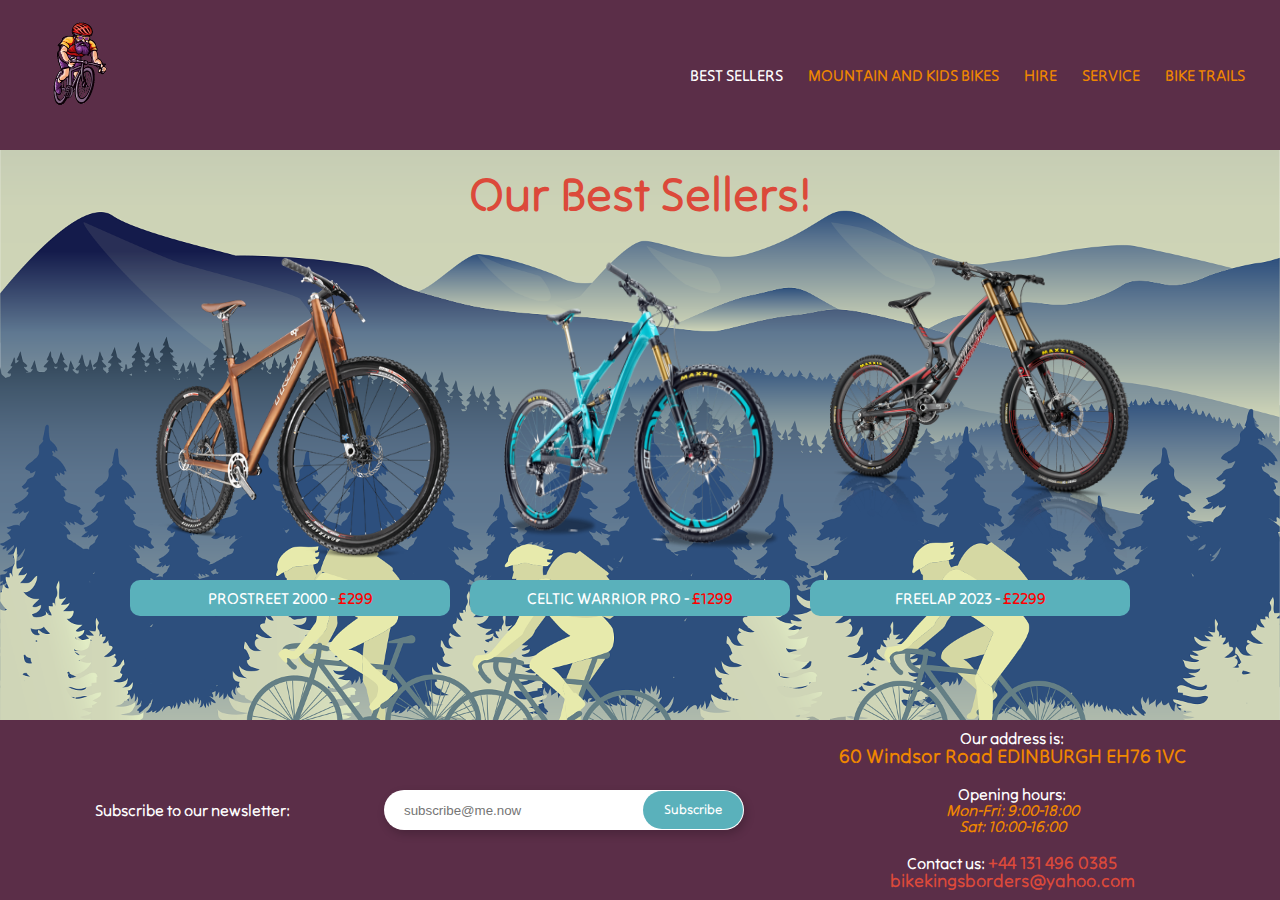
==== pages/bestsellers.html @ 885009d8 "Add files via upload" ====
<!DOCTYPE html>
<html lang="en">
<head>
    <meta charset="UTF-8">
    <meta name="viewport" content="width=device-width, initial-scale=1.0">
    <title>Bike King Borders</title>
    <link rel="stylesheet" href="../css/reset/reset.css">
    <link rel="stylesheet" href="../css/main.css">
    <link rel="preconnect" href="https://fonts.googleapis.com">
    <link rel="preconnect" href="https://fonts.gstatic.com" crossorigin>
    <link href="https://fonts.googleapis.com/css2?family=Tilt+Neon&display=swap" rel="stylesheet">
    <link rel="apple-touch-icon" sizes="180x180" href="../rss/apple-touch-icon.png">
    <link rel="icon" type="image/png" sizes="32x32" href="../rss/favicon-32x32.png">
    <link rel="icon" type="image/png" sizes="16x16" href="../rss/favicon-16x16.png">
    <link rel="manifest" href="../rss/site.webmanifest">
    <link rel="mask-icon" href="../rss/safari-pinned-tab.svg" color="#5bbad5">
</head>
<body>
    <div class="container">
        <header>
            <div class="logo">
                <a href="../index.html"><img src="/rss/logo.png" alt="biker on the bike"></a>
            </div>
            <div class="nav">
                <ul>
                    <li><a href="bestsellers.html" id="bsa">Best Sellers</a></li>
                    <li><a href="bikes.html">Mountain and Kids Bikes</a></li>
                    <li><a href="hire.html">Hire</a></li>
                    <li><a href="service.html">Service</a></li>
                    <li><a href="trails.html">Bike Trails</a></li>
                </ul>
            </div>
        </header>
        <main>
            <div class="bs-gallery">
                <h1 class="bs-h1">Our Best Sellers!</h1>
                <div class="imgs-gallery">
                    <figure>
                        <img src="../rss/bicycle_1.png" alt="bike 1">
                        <figcaption>PROSTREET 2000 - <span class="bs-price">£299</span></figcaption>
                    </figure>
                    <figure>
                        <img src="../rss/bicycle_2.png" alt="bike 2">
                        <figcaption>CELTIC WARRIOR PRO - <span class="bs-price">£1299</span></figcaption>
                    </figure>
                    <figure>
                        <img src="../rss/bicycle_3.png" alt="bike 3">
                        <figcaption>FREELAP 2023 - <span class="bs-price">£2299</span></figcaption>
                    </figure>
                </div>
            </div>
        </main>
        <footer>
            <p class="sub-text">Subscribe to our newsletter:</p>
            <div class="subs">
                <form class="subscription">
                    <input class="add-email" id="add-email" type="email" placeholder="subscribe@me.now">
                    <button class="submit-email" type="button">
                      <span class="before-submit">Subscribe</span>
                      <span class="after-submit">Thank you for subscribing!</span>
                     </button>
                </form>
            </div>
            <div class="contact">
                <p>Our address is:<br> 
                    <span id="address-span">60 Windsor Road
                        EDINBURGH
                        EH76 1VC</span></p>
                <p>Opening hours: <br>
                    <span id="opening-hours">Mon-Fri: 9:00-18:00 <br>
                    Sat: 10:00-16:00</span>
                </p>
                <p>Contact us:
                    <span><a href="tel:+441314960385" id="phone">+44 131 496 0385</a></span> <br>
                    <span><a href="mailto:bikekingsborders@yahoo.com" id="email">bikekingsborders@yahoo.com</a></span>
                </p>
            </div>
        </footer>
    </div>

    <script>
        document.querySelector('.submit-email').addEventListener('mousedown', (e) => {
        e.preventDefault();
        document.querySelector('.subscription').classList.add('done');
        });
    </script>
</body>
</html>
---- css/main.css ----
/* Declaring different variables */

:root {
    --blue: #197278;
    --blue2: #5AB1BB;
    --red: #DC493A;
    --violet: #5B2E48;
    --tang: #F08700;
    --fontSize: 32px;
    --white: #fff;
    --black: #000;
    --trip: #00B274;
  }

/* Top level rules */

body {
  margin: 0;
  padding: 0;
  background-image: url('../rss/bicycle-1920.png');
  background-size: cover;
}

.container {
  font-family: 'Tilt Neon', sans-serif;
}

header {
  display: flex;
  justify-content: space-between;
  align-items: center;
  background-color: var(--violet);
  padding: 10px;
}

.logo img {
  width: 128px;
  height: 128px;
}

/* Nav rules */

.nav {
  list-style-type: none;
  display: flex;
}

.nav ul {
  list-style-type: none;
  display: flex;
}

.nav li {
  margin-right: 25px;
}

.nav li a {
  color: var(--tang);
  text-decoration: none;
  font-weight: bold;
  text-transform: uppercase;
  transition: all 1s ease;
}

/* Best Sellers setup */

#bsa {
    color: var(--white);
    animation: glow 1s ease-in-out infinite alternate;
  }

@keyframes glow {
    from {
      text-shadow: 0 0 10px #fff, 0 0 20px #fff, 0 0 30px #e60073, 0 0 40px #e60073, 0 0 50px #e60073, 0 0 60px #e60073, 0 0 70px #e60073;
    }
    to {
      text-shadow: 0 0 20px #fff, 0 0 30px #ff4da6, 0 0 40px #ff4da6, 0 0 50px #ff4da6, 0 0 60px #ff4da6, 0 0 70px #ff4da6, 0 0 80px #ff4da6;
    }
  }
  
/* Change the link color on hover */
.nav li a:hover {
    color: var(--white);
  }

/* Subscription rules */

footer {
  position: fixed;
  left: 0;
  bottom: 0;
  width: 100%;
  display: flex;
  align-items: center;
  justify-content: space-evenly;
  background-color: var(--violet);
  color: var(--white);
}

.sub-text {
  display: flex;
  flex-wrap: wrap;
}

.subs {
  width: 360px;
  height: 40px;
  box-shadow: 2px 4px 10px rgba(0, 0, 0, .2);
  border-radius: 60px;
  overflow: hidden;
}

.subscription {
  position: relative;
  width: 100%;
  height: 100%;
}

.subscription .add-email{
  position: absolute;
  top: 0;
  left: 0;
  width: 100%;
  height: 100%;
  border: none;
  outline: none;
  padding: 0 20px;
}

.subscription .submit-email {
  font-family: 'Tilt Neon', sans-serif;
  position: absolute;
  top: 0;
  right: 0;
  height: calc(100% - 2px);
  width: 100px;
  border: none;
  border-radius: 60px;
  outline: none;
  margin: 1px;
  padding: 0 20px;
  cursor: pointer;
  background: var(--blue2);
  color: var(--white);
  transition: width .35s ease-in-out,
    background .35s ease-in-out;
}

.subscription.done .submit-email {
  width: calc(100% - 2px);
  background: var(--red);
}

.subscription .submit-email .before-submit,
.subscription .submit-email .after-submit {
  position: absolute;
  top: 0;
  left: 0;
  width: 100%;
  height: 100%;
  text-align: center;
  line-height: 38px;
  transition: visibility .35s ease-in-out,
    opacity .35s ease-in-out;
}

.subscription.done .submit-email .before-submit,
.subscription:not(.done) .submit-email .after-submit {
  visibility: hidden;
  opacity: 0;
}

.subscription .submit-email .after-submit {
  transition-delay: .35s;
}

.subscription:not(.done) .submit-email .before-submit,
.subscription.done .submit-email .after-submit {
  visibility: visible;
  opacity: 1;
}

/* Contact section rules */

.contact {
  text-align: center;
  font-weight: 700;
}

.contact p {
  padding: 10px 0;
}

#address-span {
  font-weight: bold;
  font-size: 20px;
  color: var(--tang)
}

#opening-hours {
  font-style: italic;
  font-size: 16px;
  color: var(--tang);
}

#phone, #email {
  font-weight: bold;
  font-size: 18px;
  color: var(--red);
  text-decoration: none;
  transition: color 1s ease-in;
}

#phone:hover, #email:hover {
  color: var(--white);
}

/* Main rules */

main {
  display: flex;
  height: 60vh;
}

.main-container {
  display: flex;
  flex-direction: row;
  justify-content: space-between;
  align-items: center;
  flex: 1;
}

/* Special rules */

.special {
  display: flex;
  flex-direction: column;
  align-items: center;
  flex: 1;
  padding: 10px;
}

.special img {
  margin: 20px;
  width: 300px;
  height: 300px;
}

#h2-spec, #h2-loc {
  font-size: 1.5rem;
  font-weight: bold;
  margin-bottom: 10px;
  margin-top: 5%;
  color: var(--red);
}

/* Location rules */

.location {
  display: flex;
  flex-direction: column;
  align-items: center;
  flex: 1;
  padding: 10px;
}

/* Trip advisor rules */

.tripadv {
  display: block;
  position: relative;
  width: 100%;
  margin-top: 53px;
}

#tripadvisor-link {
  position: absolute;
  bottom: 0;
  left: 0;
  width: 100%;
  background-color: var(--trip);
  color: var(--violet);
  text-align: center;
  padding: 10px 0;
  font-weight: bold;
  font-size: 16px;
  text-decoration: none;
}

#tripadvisor-link:hover {
  color: var(--white);
}

/* Best Sellers page rules */

.bs-gallery {
  width: 1920px;
  text-align: center;
}

.imgs-gallery img {
  width: 300px;
  height: 300px;
  margin: 20px;
}

.bs-h1 {
  font-size: 48px;
  text-align: center;
  margin: 20px 0 20px 0;
  color: var(--red);
}

.imgs-gallery {
  display: flex;
  flex-wrap: wrap;
  justify-content: center;
}

/* Bikes rules */

figcaption {
  color: var(--white);
  font-weight: 700;
  width: 300px;
  background-color: var(--blue2);
  padding: 10px;
  border-radius: 10px;
}

.bs-price {
  color: red;
}

/* Hire page rules */

.main-hire {
  display: flex;
  justify-content: center;
  align-items: center;
  margin: 0;
}

.hire-h1 {
  font-size: 48px;
  text-align: center;
  margin-top: 150px;
  color: var(--red);
}

.hire-table {
  display: grid;
  grid-template-columns: 1fr 2fr 1fr;
  border: 1px solid var(--black);
  margin-top: -250px;
  color: var(--tang);
  background-color: var(--blue);
}

.cell {
  border: 1px solid var(--black);
  padding: 10px;
  text-align: center;
}

/* Services page rules */

.services {
  display: flex;
  flex-direction: row;
  align-items: center;
  justify-content: center;
  padding: 10px;
  flex-wrap: wrap;
  width: 1920px;
}

.services img {
  margin: 20px;
  width: 200px;
  height: 200px;
}

.services p {
  font-size: 24px;
  font-weight: bold;
  color: var(--red);
  text-align: center;
  margin: 20px;
  -webkit-text-stroke-width: 0.1px;
  -webkit-text-stroke-color: var(--white);
}

.h1-serv {
  font-size: 48px;
  text-align: center;
  margin: 20px 0 20px 0;
  color: var(--red);
}

/* Trails page rules */

.trails-gallery {
  display: flex;
  flex-direction: row;
  align-items: center;
  justify-content: space-around;
  padding: 10px;
  flex-wrap: wrap;
  width: 1920px;
}

.trails-gallery img {
  width: 300px;
  height: 200px;
  object-fit: cover;
  margin: 10px;
  border: 1px solid var(--white);
  border-radius: 5px;
}

.trails-video-gallery {
  display: flex;
  flex-direction: row;
  align-items: center;
  justify-content: space-around;
  padding: 10px;
  flex-wrap: wrap;
  width: 1920px;
}

.trails-video-gallery iframe {
  width: 300px;
  height: 200px;
  object-fit: cover;
  margin: 10px;
  border: 1px solid var(--white);
  border-radius: 5px;
}
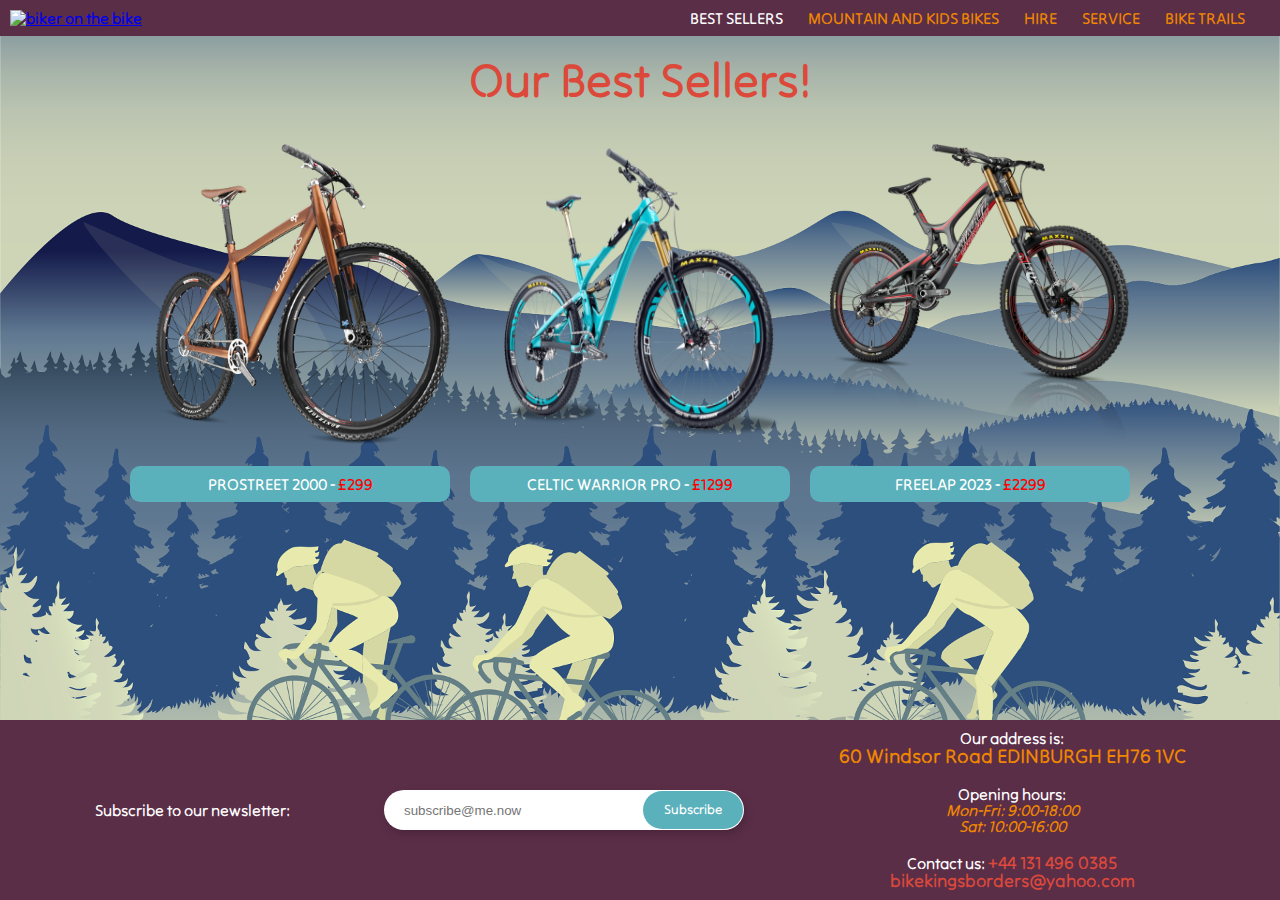
==== commit f35e6233: "fixed the logo, working on css flex wraps" ====
--- a/pages/bestsellers.html
+++ b/pages/bestsellers.html
@@ -19,7 +19,7 @@
     <div class="container">
         <header>
             <div class="logo">
-                <a href="../index.html"><img src="/rss/logo.png" alt="biker on the bike"></a>
+                <a href="../index.html"><img src="rss/logo.png" alt="biker on the bike"></a>
             </div>
             <div class="nav">
                 <ul>
--- a/css/main.css
+++ b/css/main.css
@@ -313,7 +313,7 @@
 
 .imgs-gallery {
   display: flex;
-  flex-wrap: wrap;
+  flex-wrap: nowrap;
   justify-content: center;
 }
 
@@ -371,7 +371,7 @@
   align-items: center;
   justify-content: center;
   padding: 10px;
-  flex-wrap: wrap;
+  flex-wrap: nowrap;
   width: 1920px;
 }
 
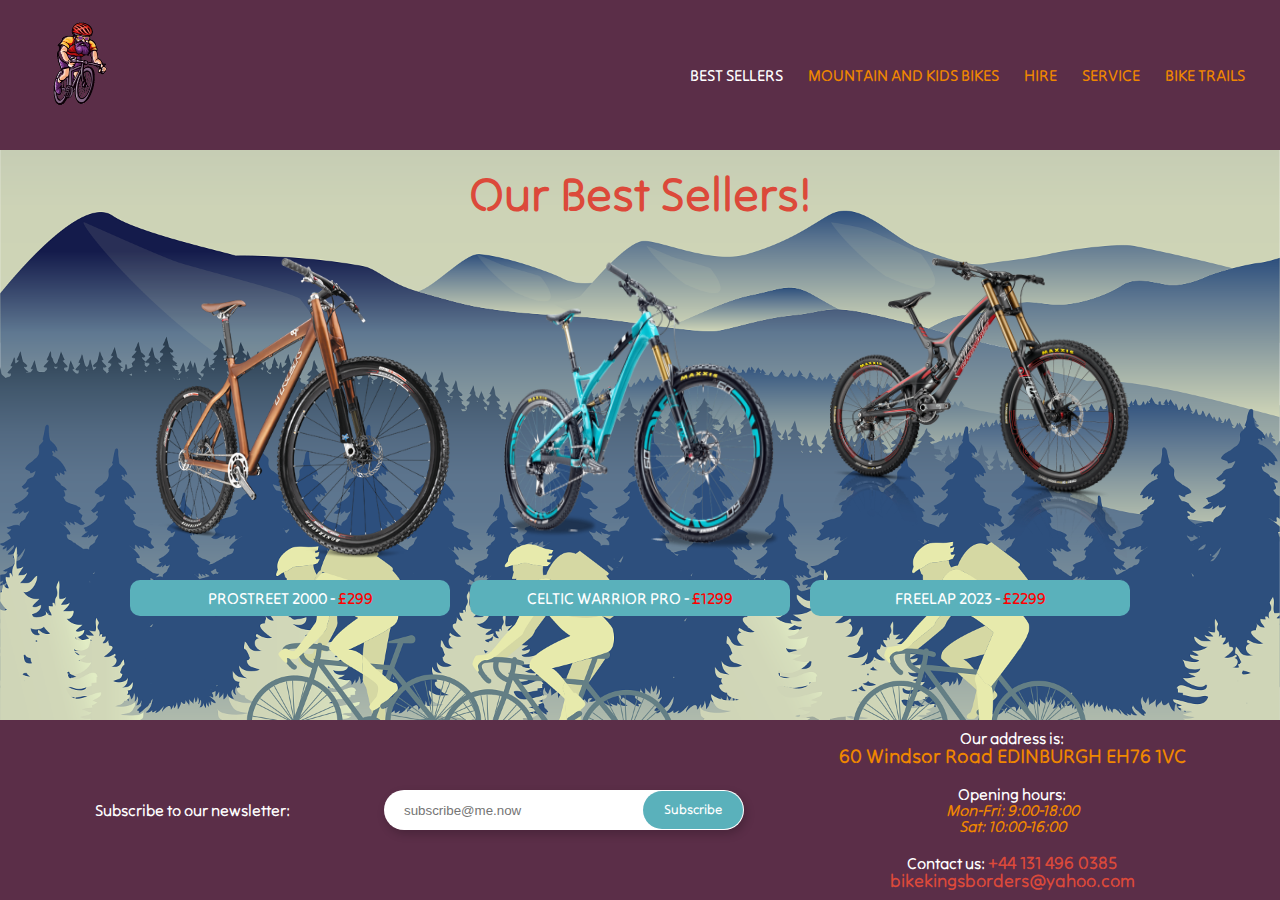
==== commit 7ba5f6e3: "fixed wraps, logo" ====
--- a/pages/bestsellers.html
+++ b/pages/bestsellers.html
@@ -19,7 +19,7 @@
     <div class="container">
         <header>
             <div class="logo">
-                <a href="../index.html"><img src="rss/logo.png" alt="biker on the bike"></a>
+                <a href="../index.html"><img src="../rss/logo.png" alt="biker on the bike"></a>
             </div>
             <div class="nav">
                 <ul>
--- a/css/main.css
+++ b/css/main.css
@@ -313,7 +313,7 @@
 
 .imgs-gallery {
   display: flex;
-  flex-wrap: nowrap;
+  flex-wrap: wrap;
   justify-content: center;
 }
 
@@ -371,7 +371,7 @@
   align-items: center;
   justify-content: center;
   padding: 10px;
-  flex-wrap: nowrap;
+  flex-wrap: wrap;
   width: 1920px;
 }
 
@@ -436,4 +436,8 @@
   margin: 10px;
   border: 1px solid var(--white);
   border-radius: 5px;
+}
+
+@media screen and (max-width: 920px) {
+  
 }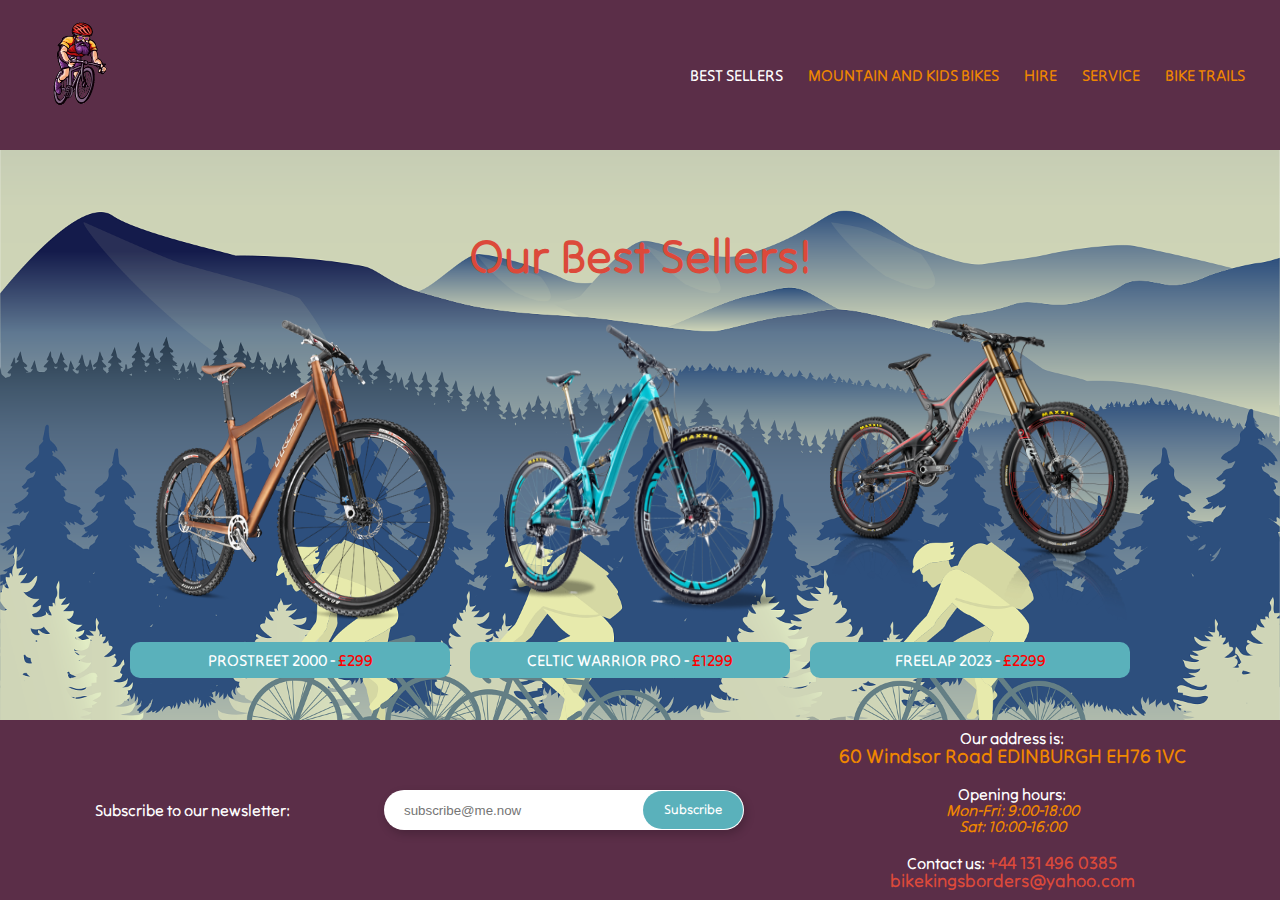
==== commit c4c18ac5: "fixed all the pages for down to max width of 680px" ====
--- a/pages/bestsellers.html
+++ b/pages/bestsellers.html
@@ -34,16 +34,16 @@
         <main>
             <div class="bs-gallery">
                 <h1 class="bs-h1">Our Best Sellers!</h1>
-                <div class="imgs-gallery">
-                    <figure>
+                <div id="bss-gal" class="imgs-gallery">
+                    <figure class="bss-fig1">
                         <img src="../rss/bicycle_1.png" alt="bike 1">
                         <figcaption>PROSTREET 2000 - <span class="bs-price">£299</span></figcaption>
                     </figure>
-                    <figure>
+                    <figure class="bss-fig2">
                         <img src="../rss/bicycle_2.png" alt="bike 2">
                         <figcaption>CELTIC WARRIOR PRO - <span class="bs-price">£1299</span></figcaption>
                     </figure>
-                    <figure>
+                    <figure class="bss-fig3">
                         <img src="../rss/bicycle_3.png" alt="bike 3">
                         <figcaption>FREELAP 2023 - <span class="bs-price">£2299</span></figcaption>
                     </figure>
--- a/css/main.css
+++ b/css/main.css
@@ -1,443 +1,907 @@
-/* Declaring different variables */
-
-:root {
-    --blue: #197278;
-    --blue2: #5AB1BB;
-    --red: #DC493A;
-    --violet: #5B2E48;
-    --tang: #F08700;
-    --fontSize: 32px;
-    --white: #fff;
-    --black: #000;
-    --trip: #00B274;
-  }
-
-/* Top level rules */
-
-body {
-  margin: 0;
-  padding: 0;
-  background-image: url('../rss/bicycle-1920.png');
-  background-size: cover;
-}
-
-.container {
-  font-family: 'Tilt Neon', sans-serif;
-}
-
-header {
-  display: flex;
-  justify-content: space-between;
-  align-items: center;
-  background-color: var(--violet);
-  padding: 10px;
-}
-
-.logo img {
-  width: 128px;
-  height: 128px;
-}
-
-/* Nav rules */
-
-.nav {
-  list-style-type: none;
-  display: flex;
-}
-
-.nav ul {
-  list-style-type: none;
-  display: flex;
-}
-
-.nav li {
-  margin-right: 25px;
-}
-
-.nav li a {
-  color: var(--tang);
-  text-decoration: none;
-  font-weight: bold;
-  text-transform: uppercase;
-  transition: all 1s ease;
-}
-
-/* Best Sellers setup */
-
-#bsa {
-    color: var(--white);
-    animation: glow 1s ease-in-out infinite alternate;
-  }
-
-@keyframes glow {
-    from {
-      text-shadow: 0 0 10px #fff, 0 0 20px #fff, 0 0 30px #e60073, 0 0 40px #e60073, 0 0 50px #e60073, 0 0 60px #e60073, 0 0 70px #e60073;
-    }
-    to {
-      text-shadow: 0 0 20px #fff, 0 0 30px #ff4da6, 0 0 40px #ff4da6, 0 0 50px #ff4da6, 0 0 60px #ff4da6, 0 0 70px #ff4da6, 0 0 80px #ff4da6;
-    }
-  }
-  
-/* Change the link color on hover */
-.nav li a:hover {
-    color: var(--white);
-  }
-
-/* Subscription rules */
-
-footer {
-  position: fixed;
-  left: 0;
-  bottom: 0;
-  width: 100%;
-  display: flex;
-  align-items: center;
-  justify-content: space-evenly;
-  background-color: var(--violet);
-  color: var(--white);
-}
-
-.sub-text {
-  display: flex;
-  flex-wrap: wrap;
-}
-
-.subs {
-  width: 360px;
-  height: 40px;
-  box-shadow: 2px 4px 10px rgba(0, 0, 0, .2);
-  border-radius: 60px;
-  overflow: hidden;
-}
-
-.subscription {
-  position: relative;
-  width: 100%;
-  height: 100%;
-}
-
-.subscription .add-email{
-  position: absolute;
-  top: 0;
-  left: 0;
-  width: 100%;
-  height: 100%;
-  border: none;
-  outline: none;
-  padding: 0 20px;
-}
-
-.subscription .submit-email {
-  font-family: 'Tilt Neon', sans-serif;
-  position: absolute;
-  top: 0;
-  right: 0;
-  height: calc(100% - 2px);
-  width: 100px;
-  border: none;
-  border-radius: 60px;
-  outline: none;
-  margin: 1px;
-  padding: 0 20px;
-  cursor: pointer;
-  background: var(--blue2);
-  color: var(--white);
-  transition: width .35s ease-in-out,
-    background .35s ease-in-out;
-}
-
-.subscription.done .submit-email {
-  width: calc(100% - 2px);
-  background: var(--red);
-}
-
-.subscription .submit-email .before-submit,
-.subscription .submit-email .after-submit {
-  position: absolute;
-  top: 0;
-  left: 0;
-  width: 100%;
-  height: 100%;
-  text-align: center;
-  line-height: 38px;
-  transition: visibility .35s ease-in-out,
-    opacity .35s ease-in-out;
-}
-
-.subscription.done .submit-email .before-submit,
-.subscription:not(.done) .submit-email .after-submit {
-  visibility: hidden;
-  opacity: 0;
-}
-
-.subscription .submit-email .after-submit {
-  transition-delay: .35s;
-}
-
-.subscription:not(.done) .submit-email .before-submit,
-.subscription.done .submit-email .after-submit {
-  visibility: visible;
-  opacity: 1;
-}
-
-/* Contact section rules */
-
-.contact {
-  text-align: center;
-  font-weight: 700;
-}
-
-.contact p {
-  padding: 10px 0;
-}
-
-#address-span {
-  font-weight: bold;
-  font-size: 20px;
-  color: var(--tang)
-}
-
-#opening-hours {
-  font-style: italic;
-  font-size: 16px;
-  color: var(--tang);
-}
-
-#phone, #email {
-  font-weight: bold;
-  font-size: 18px;
-  color: var(--red);
-  text-decoration: none;
-  transition: color 1s ease-in;
-}
-
-#phone:hover, #email:hover {
-  color: var(--white);
-}
-
-/* Main rules */
-
-main {
-  display: flex;
-  height: 60vh;
-}
-
-.main-container {
-  display: flex;
-  flex-direction: row;
-  justify-content: space-between;
-  align-items: center;
-  flex: 1;
-}
-
-/* Special rules */
-
-.special {
-  display: flex;
-  flex-direction: column;
-  align-items: center;
-  flex: 1;
-  padding: 10px;
-}
-
-.special img {
-  margin: 20px;
-  width: 300px;
-  height: 300px;
-}
-
-#h2-spec, #h2-loc {
-  font-size: 1.5rem;
-  font-weight: bold;
-  margin-bottom: 10px;
-  margin-top: 5%;
-  color: var(--red);
-}
-
-/* Location rules */
-
-.location {
-  display: flex;
-  flex-direction: column;
-  align-items: center;
-  flex: 1;
-  padding: 10px;
-}
-
-/* Trip advisor rules */
-
-.tripadv {
-  display: block;
-  position: relative;
-  width: 100%;
-  margin-top: 53px;
-}
-
-#tripadvisor-link {
-  position: absolute;
-  bottom: 0;
-  left: 0;
-  width: 100%;
-  background-color: var(--trip);
-  color: var(--violet);
-  text-align: center;
-  padding: 10px 0;
-  font-weight: bold;
-  font-size: 16px;
-  text-decoration: none;
-}
-
-#tripadvisor-link:hover {
-  color: var(--white);
-}
-
-/* Best Sellers page rules */
-
-.bs-gallery {
-  width: 1920px;
-  text-align: center;
-}
-
-.imgs-gallery img {
-  width: 300px;
-  height: 300px;
-  margin: 20px;
-}
-
-.bs-h1 {
-  font-size: 48px;
-  text-align: center;
-  margin: 20px 0 20px 0;
-  color: var(--red);
-}
-
-.imgs-gallery {
-  display: flex;
-  flex-wrap: wrap;
-  justify-content: center;
-}
-
-/* Bikes rules */
-
-figcaption {
-  color: var(--white);
-  font-weight: 700;
-  width: 300px;
-  background-color: var(--blue2);
-  padding: 10px;
-  border-radius: 10px;
-}
-
-.bs-price {
-  color: red;
-}
-
-/* Hire page rules */
-
-.main-hire {
-  display: flex;
-  justify-content: center;
-  align-items: center;
-  margin: 0;
-}
-
-.hire-h1 {
-  font-size: 48px;
-  text-align: center;
-  margin-top: 150px;
-  color: var(--red);
-}
-
-.hire-table {
-  display: grid;
-  grid-template-columns: 1fr 2fr 1fr;
-  border: 1px solid var(--black);
-  margin-top: -250px;
-  color: var(--tang);
-  background-color: var(--blue);
-}
-
-.cell {
-  border: 1px solid var(--black);
-  padding: 10px;
-  text-align: center;
-}
-
-/* Services page rules */
-
-.services {
-  display: flex;
-  flex-direction: row;
-  align-items: center;
-  justify-content: center;
-  padding: 10px;
-  flex-wrap: wrap;
-  width: 1920px;
-}
-
-.services img {
-  margin: 20px;
-  width: 200px;
-  height: 200px;
-}
-
-.services p {
-  font-size: 24px;
-  font-weight: bold;
-  color: var(--red);
-  text-align: center;
-  margin: 20px;
-  -webkit-text-stroke-width: 0.1px;
-  -webkit-text-stroke-color: var(--white);
-}
-
-.h1-serv {
-  font-size: 48px;
-  text-align: center;
-  margin: 20px 0 20px 0;
-  color: var(--red);
-}
-
-/* Trails page rules */
-
-.trails-gallery {
-  display: flex;
-  flex-direction: row;
-  align-items: center;
-  justify-content: space-around;
-  padding: 10px;
-  flex-wrap: wrap;
-  width: 1920px;
-}
-
-.trails-gallery img {
-  width: 300px;
-  height: 200px;
-  object-fit: cover;
-  margin: 10px;
-  border: 1px solid var(--white);
-  border-radius: 5px;
-}
-
-.trails-video-gallery {
-  display: flex;
-  flex-direction: row;
-  align-items: center;
-  justify-content: space-around;
-  padding: 10px;
-  flex-wrap: wrap;
-  width: 1920px;
-}
-
-.trails-video-gallery iframe {
-  width: 300px;
-  height: 200px;
-  object-fit: cover;
-  margin: 10px;
-  border: 1px solid var(--white);
-  border-radius: 5px;
-}
-
-@media screen and (max-width: 920px) {
-  
+/* Declaring different variables */
+
+:root {
+    --blue: #197278;
+    --blue2: #5AB1BB;
+    --red: #DC493A;
+    --violet: #5B2E48;
+    --tang: #F08700;
+    --fontSize: 32px;
+    --white: #fff;
+    --black: #000;
+    --trip: #00B274;
+  }
+
+/* Top level rules */
+
+body {
+  background-image: url('../rss/bicycle-1920.png');
+  background-size: cover;
+}
+
+.container {
+  font-family: 'Tilt Neon', sans-serif;
+}
+
+header {
+  display: flex;
+  justify-content: space-between;
+  align-items: center;
+  background-color: var(--violet);
+  padding: 10px;
+}
+
+.logo img {
+  width: 128px;
+  height: 128px;
+}
+
+/* Nav rules */
+
+.nav {
+  list-style-type: none;
+  display: flex;
+}
+
+.nav ul {
+  list-style-type: none;
+  display: flex;
+}
+
+.nav li {
+  margin-right: 25px;
+}
+
+.nav li a {
+  color: var(--tang);
+  text-decoration: none;
+  font-weight: bold;
+  text-transform: uppercase;
+  transition: all 1s ease;
+}
+
+/* Best Sellers setup */
+
+#bsa {
+    color: var(--white);
+    animation: glow 1s ease-in-out infinite alternate;
+  }
+
+@keyframes glow {
+    from {
+      text-shadow: 0 0 10px #fff, 0 0 20px #fff, 0 0 30px #e60073, 0 0 40px #e60073, 0 0 50px #e60073, 0 0 60px #e60073, 0 0 70px #e60073;
+    }
+    to {
+      text-shadow: 0 0 20px #fff, 0 0 30px #ff4da6, 0 0 40px #ff4da6, 0 0 50px #ff4da6, 0 0 60px #ff4da6, 0 0 70px #ff4da6, 0 0 80px #ff4da6;
+    }
+  }
+  
+/* Change the link color on hover */
+.nav li a:hover {
+    color: var(--white);
+  }
+
+/* Subscription rules */
+
+footer {
+  position: fixed;
+  left: 0;
+  bottom: 0;
+  width: 100%;
+  display: flex;
+  align-items: center;
+  justify-content: space-evenly;
+  background-color: var(--violet);
+  color: var(--white);
+}
+
+.sub-text {
+  display: flex;
+  flex-wrap: wrap;
+}
+
+.subs {
+  width: 360px;
+  height: 40px;
+  box-shadow: 2px 4px 10px rgba(0, 0, 0, .2);
+  border-radius: 60px;
+  overflow: hidden;
+}
+
+.subscription {
+  position: relative;
+  width: 100%;
+  height: 100%;
+}
+
+.subscription .add-email{
+  position: absolute;
+  top: 0;
+  left: 0;
+  width: 100%;
+  height: 100%;
+  border: none;
+  outline: none;
+  padding: 0 20px;
+}
+
+.subscription .submit-email {
+  font-family: 'Tilt Neon', sans-serif;
+  position: absolute;
+  top: 0;
+  right: 0;
+  height: calc(100% - 2px);
+  width: 100px;
+  border: none;
+  border-radius: 60px;
+  outline: none;
+  margin: 1px;
+  padding: 0 20px;
+  cursor: pointer;
+  background: var(--blue2);
+  color: var(--white);
+  transition: width .35s ease-in-out,
+    background .35s ease-in-out;
+}
+
+.subscription.done .submit-email {
+  width: calc(100% - 2px);
+  background: var(--red);
+}
+
+.subscription .submit-email .before-submit,
+.subscription .submit-email .after-submit {
+  position: absolute;
+  top: 0;
+  left: 0;
+  width: 100%;
+  height: 100%;
+  text-align: center;
+  line-height: 38px;
+  transition: visibility .35s ease-in-out,
+    opacity .35s ease-in-out;
+}
+
+.subscription.done .submit-email .before-submit,
+.subscription:not(.done) .submit-email .after-submit {
+  visibility: hidden;
+  opacity: 0;
+}
+
+.subscription .submit-email .after-submit {
+  transition-delay: .35s;
+}
+
+.subscription:not(.done) .submit-email .before-submit,
+.subscription.done .submit-email .after-submit {
+  visibility: visible;
+  opacity: 1;
+}
+
+/* Contact section rules */
+
+.contact {
+  text-align: center;
+  font-weight: 700;
+}
+
+.contact p {
+  padding: 10px 0;
+}
+
+#address-span {
+  font-weight: bold;
+  font-size: 20px;
+  color: var(--tang)
+}
+
+#opening-hours {
+  font-style: italic;
+  font-size: 16px;
+  color: var(--tang);
+}
+
+#phone, #email {
+  font-weight: bold;
+  font-size: 18px;
+  color: var(--red);
+  text-decoration: none;
+  transition: color 1s ease-in;
+}
+
+#phone:hover, #email:hover {
+  color: var(--white);
+}
+
+/* Main rules */
+
+main {
+  display: flex;
+  height: 60vh;
+}
+
+.main-container {
+  display: flex;
+  flex-direction: row;
+  justify-content: space-between;
+  align-items: center;
+  flex: 1;
+}
+
+/* Special rules */
+
+.special {
+  display: flex;
+  flex-direction: column;
+  align-items: center;
+  flex: 1;
+  padding: 10px;
+}
+
+.special img {
+  margin: 20px;
+  width: 300px;
+  height: 300px;
+}
+
+#h2-spec, #h2-loc {
+  font-size: 1.5rem;
+  font-weight: bold;
+  margin-bottom: 10px;
+  margin-top: 5%;
+  color: var(--red);
+}
+
+/* Location rules */
+
+.location {
+  display: flex;
+  flex-direction: column;
+  align-items: center;
+  flex: 1;
+  padding: 10px;
+}
+
+/* Trip advisor rules */
+
+.tripadv {
+  display: block;
+  position: relative;
+  width: 100%;
+  margin-top: 53px;
+}
+
+#tripadvisor-link {
+  position: absolute;
+  bottom: 0;
+  left: 0;
+  width: 100%;
+  background-color: var(--trip);
+  color: var(--white);
+  text-align: center;
+  padding: 10px 0;
+  font-weight: bold;
+  font-size: 16px;
+  text-decoration: none;
+}
+
+#tripadvisor-link:hover {
+  color: var(--violet);
+}
+
+/* Best Sellers page rules */
+
+.bs-gallery {
+  width: 1920px;
+  text-align: center;
+}
+
+.imgs-gallery img {
+  width: 300px;
+  height: 300px;
+  margin: 20px;
+}
+
+.bs-h1 {
+  font-size: 48px;
+  text-align: center;
+  margin: 20px 0 20px 0;
+  color: var(--red);
+}
+
+.imgs-gallery {
+  display: flex;
+  flex-wrap: wrap;
+  justify-content: center;
+}
+
+/* Bikes rules */
+
+figcaption {
+  color: var(--white);
+  font-weight: 700;
+  width: 300px;
+  background-color: var(--blue2);
+  padding: 10px;
+  border-radius: 10px;
+}
+
+.bs-price {
+  color: red;
+}
+
+/* Hire page rules */
+
+.main-hire {
+  display: flex;
+  justify-content: center;
+  align-items: center;
+  margin: 0;
+}
+
+.hire-h1 {
+  font-size: 48px;
+  text-align: center;
+  margin-top: 150px;
+  color: var(--red);
+}
+
+.hire-table {
+  display: grid;
+  grid-template-columns: 1fr 2fr 1fr;
+  border: 1px solid var(--black);
+  margin-top: -250px;
+  color: var(--tang);
+  background-color: var(--blue);
+}
+
+.cell {
+  border: 1px solid var(--black);
+  padding: 10px;
+  text-align: center;
+}
+
+/* Services page rules */
+
+.services {
+  display: flex;
+  flex-direction: row;
+  align-items: center;
+  justify-content: center;
+  padding: 10px;
+  flex-wrap: wrap;
+  width: 1920px;
+}
+
+.services img {
+  margin: 20px;
+  width: 200px;
+  height: 200px;
+}
+
+.services p {
+  font-size: 24px;
+  font-weight: bold;
+  color: var(--red);
+  text-align: center;
+  margin: 20px;
+  -webkit-text-stroke-width: 0.1px;
+  -webkit-text-stroke-color: var(--white);
+}
+
+.h1-serv {
+  font-size: 48px;
+  text-align: center;
+  margin: 20px 0 20px 0;
+  color: var(--red);
+}
+
+/* Trails page rules */
+
+.trails-gallery {
+  display: flex;
+  flex-direction: row;
+  align-items: center;
+  justify-content: space-around;
+  flex-wrap: wrap;
+  width: 1920px;
+}
+
+.trails-gallery img {
+  width: 300px;
+  height: 200px;
+  object-fit: cover;
+  margin: 10px;
+  border: 1px solid var(--white);
+  border-radius: 5px;
+}
+
+.trails-video-gallery {
+  display: flex;
+  flex-direction: row;
+  align-items: center;
+  justify-content: space-around;
+  flex-wrap: wrap;
+  width: 1920px;
+}
+
+.trails-video-gallery iframe {
+  width: 300px;
+  height: 200px;
+  object-fit: cover;
+  margin: 10px;
+  border: 1px solid var(--white);
+  border-radius: 5px;
+}
+
+@media only screen and (max-width: 1910px) {
+  body {
+    background-image: url('../rss/bicycle-1920.png');
+    background-size: cover;
+  }
+  
+  .container {
+    font-family: 'Tilt Neon', sans-serif;
+  }
+  
+  header {
+    display: flex;
+    justify-content: space-between;
+    align-items: center;
+    background-color: var(--violet);
+    padding: 10px;
+  }
+  
+  .logo img {
+    width: 128px;
+    height: 128px;
+  }
+  
+  /* Nav rules */
+  
+  .nav {
+    list-style-type: none;
+    display: flex;
+  }
+  
+  .nav ul {
+    list-style-type: none;
+    display: flex;
+  }
+  
+  .nav li {
+    margin-right: 25px;
+  }
+  
+  .nav li a {
+    color: var(--tang);
+    text-decoration: none;
+    font-weight: bold;
+    text-transform: uppercase;
+    transition: all 1s ease;
+  }
+  
+  /* Best Sellers setup */
+  
+  #bsa {
+      color: var(--white);
+      animation: glow 1s ease-in-out infinite alternate;
+    }
+  
+  @keyframes glow {
+      from {
+        text-shadow: 0 0 10px #fff, 0 0 20px #fff, 0 0 30px #e60073, 0 0 40px #e60073, 0 0 50px #e60073, 0 0 60px #e60073, 0 0 70px #e60073;
+      }
+      to {
+        text-shadow: 0 0 20px #fff, 0 0 30px #ff4da6, 0 0 40px #ff4da6, 0 0 50px #ff4da6, 0 0 60px #ff4da6, 0 0 70px #ff4da6, 0 0 80px #ff4da6;
+      }
+    }
+    
+  /* Change the link color on hover */
+  .nav li a:hover {
+      color: var(--white);
+    }
+  
+  /* Subscription rules */
+  
+  footer {
+    position: fixed;
+    left: 0;
+    bottom: 0;
+    width: 100%;
+    display: flex;
+    align-items: center;
+    justify-content: space-evenly;
+    background-color: var(--violet);
+    color: var(--white);
+  }
+  
+  /* Contact section rules */
+  
+  .contact {
+    text-align: center;
+    font-weight: 700;
+  }
+  
+  .contact p {
+    padding: 10px 0;
+  }
+  
+  #address-span {
+    font-weight: bold;
+    font-size: 20px;
+    color: var(--tang)
+  }
+  
+  #opening-hours {
+    font-style: italic;
+    font-size: 16px;
+    color: var(--tang);
+  }
+  
+  #phone, #email {
+    font-weight: bold;
+    font-size: 18px;
+    color: var(--red);
+    text-decoration: none;
+    transition: color 1s ease-in;
+  }
+  
+  #phone:hover, #email:hover {
+    color: var(--white);
+  }
+  
+  /* Main rules */
+  
+  /* main {
+    display: flex;
+    height: 60vh;
+  } */
+
+  main {
+    display: flex;
+    height: 60vh;
+    justify-content: center;
+    align-items: center;
+  }
+  
+  .main-container {
+    display: flex;
+    flex-direction: row;
+    justify-content: space-between;
+    align-items: center;
+    flex: 1;
+  }
+  
+  /* Special rules */
+  
+  .special {
+    display: flex;
+    flex-direction: column;
+    align-items: center;
+    flex: 1;
+    padding: 10px;
+  }
+  
+  .special img {
+    margin: 20px;
+    width: 300px;
+    height: 300px;
+  }
+  
+  #h2-spec, #h2-loc {
+    font-size: 1.5rem;
+    font-weight: bold;
+    margin-bottom: 10px;
+    margin-top: 5%;
+    color: var(--red);
+  }
+  
+  /* Location rules */
+  
+  .location {
+    display: flex;
+    flex-direction: column;
+    align-items: center;
+    flex: 1;
+    padding: 10px;
+  }
+  
+  /* Trip advisor rules */
+  
+  .tripadv {
+    display: block;
+    position: relative;
+    width: 100%;
+    margin-top: 53px;
+  }
+  
+  #tripadvisor-link {
+    position: absolute;
+    bottom: 0;
+    left: 0;
+    width: 100%;
+    background-color: var(--trip);
+    color: var(--white);
+    text-align: center;
+    padding: 10px 0;
+    font-weight: bold;
+    font-size: 16px;
+    text-decoration: none;
+  }
+  
+  #tripadvisor-link:hover {
+    color: var(--violet);
+  }
+  
+  /* Best Sellers page rules */
+  
+  /* .bs-gallery {
+    width: 1920px;
+    text-align: center;
+  }
+  
+  .imgs-gallery img {
+    width: 300px;
+    height: 300px;
+    margin: 20px;
+  }
+  
+  .bs-h1 {
+    font-size: 48px;
+    text-align: center;
+    margin: 20px 0 20px 0;
+    color: var(--red);
+  }
+  
+  .imgs-gallery {
+    display: flex;
+    flex-wrap: wrap;
+    justify-content: center;
+  } */
+  
+  /* Bikes rules */
+  
+  /* figcaption {
+    color: var(--white);
+    font-weight: 700;
+    width: 300px;
+    background-color: var(--blue2);
+    padding: 10px;
+    border-radius: 10px;
+  }
+  
+  .bs-price {
+    color: red;
+  } */
+
+  /* Best Sellers page rules */
+
+  .bs-gallery {
+    text-align: center;
+    margin: 0 auto;
+    margin-top: 50px;
+  }
+  
+  .imgs-gallery img {
+    width: 300px;
+    height: 300px;
+    margin: 20px;
+  }
+  
+  .bs-h1 {
+    font-size: 48px;
+    text-align: center;
+    margin: 20px 0;
+    color: var(--red);
+  }
+  
+  .imgs-gallery {
+    display: flex;
+    flex-wrap: wrap;
+    justify-content: center;
+    max-width: 100%;
+    max-height: 100%;
+  }
+  
+  figcaption {
+    color: var(--white);
+    font-weight: 700;
+    width: 300px;
+    background-color: var(--blue2);
+    padding: 10px;
+    border-radius: 10px;
+  }
+
+  /* Bikes rules */
+
+  #bikes-gallery {
+    flex-wrap: wrap;
+    justify-content: center;
+    max-width: 100%;
+  }
+
+  .bs-fig5 {
+    display: none;
+  }
+  
+  .bs-price {
+    color: red;
+  }
+  
+  /* Hire page rules */
+  
+  .main-hire {
+    display: flex;
+    justify-content: center;
+    align-items: center;
+    margin: 0;
+  }
+  
+  .hire-h1 {
+    font-size: 48px;
+    text-align: center;
+    margin-top: 150px;
+    color: var(--red);
+  }
+  
+  .hire-table {
+    display: grid;
+    grid-template-columns: 1fr 2fr 1fr;
+    border: 1px solid var(--black);
+    margin-top: -250px;
+    color: var(--tang);
+    background-color: var(--blue);
+  }
+  
+  .cell {
+    border: 1px solid var(--black);
+    padding: 10px;
+    text-align: center;
+  }
+  
+  /* Services page rules */
+
+  /* .services {
+    display: flex;
+    flex-direction: row;
+    align-items: center;
+    justify-content: center;
+    padding: 10px;
+    flex-wrap: wrap;
+  }
+  
+  .services img {
+    margin: 20px;
+    width: 200px;
+    height: 200px;
+  }
+  
+  .services p {
+    font-size: 24px;
+    font-weight: bold;
+    color: var(--red);
+    text-align: center;
+    margin: 20px;
+    -webkit-text-stroke-width: 0.1px;
+    -webkit-text-stroke-color: var(--white);
+  }
+   */
+
+   .services-cont {
+    max-width: 100%;
+    padding: 10px;
+    box-sizing: border-box;
+  }
+  
+  .services {
+    display: flex;
+    flex-wrap: wrap;
+    max-width: 100%;
+  }
+
+  .services .service {
+    flex: 1;
+    text-align: center;
+    padding: 20px;
+    box-sizing: border-box;
+  }
+  
+  .services img {
+    max-width: 100%;
+    height: auto;
+  }
+  
+  .services p {
+    font-size: 24px;
+    font-weight: bold;
+    color: var(--red);
+    text-align: center;
+    margin: 20px;
+    -webkit-text-stroke-width: 0.1px;
+    -webkit-text-stroke-color: var(--white);
+  }
+  
+  .h1-serv {
+    font-size: 48px;
+    text-align: center;
+    margin: 20px 0 20px 0;
+    color: var(--red);
+  }
+  
+  /* Trails page rules */
+
+  .trails-cont {
+    max-width: 100%;
+    box-sizing: border-box;
+    margin-top: 300px;
+  }
+  
+  .trails-gallery, .trails-video-gallery {
+    display: flex;
+    align-items: center;
+    justify-content: space-around;
+    flex-wrap: wrap;
+    max-width: 100%;
+  }
+
+  .trails-video-gallery {
+    margin-bottom: 200px;
+  }
+
+  #trails-footer {
+   height: 100px;
+  }
+
+  .trails-gallery figure, .trails-video-gallery figure {
+    text-align: center;
+    padding: 20px;
+    box-sizing: border-box;
+  }
+  
+  .trails-gallery img {
+    width: 300px;
+    height: 200px;
+    object-fit: cover;
+    border: 1px solid var(--white);
+    border-radius: 5px;
+  }
+    
+  .trails-video-gallery iframe {
+    width: 300px;
+    height: 200px;
+    object-fit: cover;
+    border: 1px solid var(--white);
+    border-radius: 5px;
+  }
+}
+
+@media only screen and (max-width: 1362px) {
+  .bs-fig4 {
+    display: none;
+  }
+}
+
+@media only screen and (max-width: 1020px) {
+  .bs-fig3 {
+    display: none;
+  }
+
+  .bss-fig3 {
+    display: none;
+  }
+
+  #bss-gal {
+    margin-bottom: 50px;
+  }
+}
+
+@media only screen and (max-width: 680px) {
+  .bs-fig2 {
+    display: none;
+  }
+
+  .bss-fig2 {
+    display: none;
+  }
 }